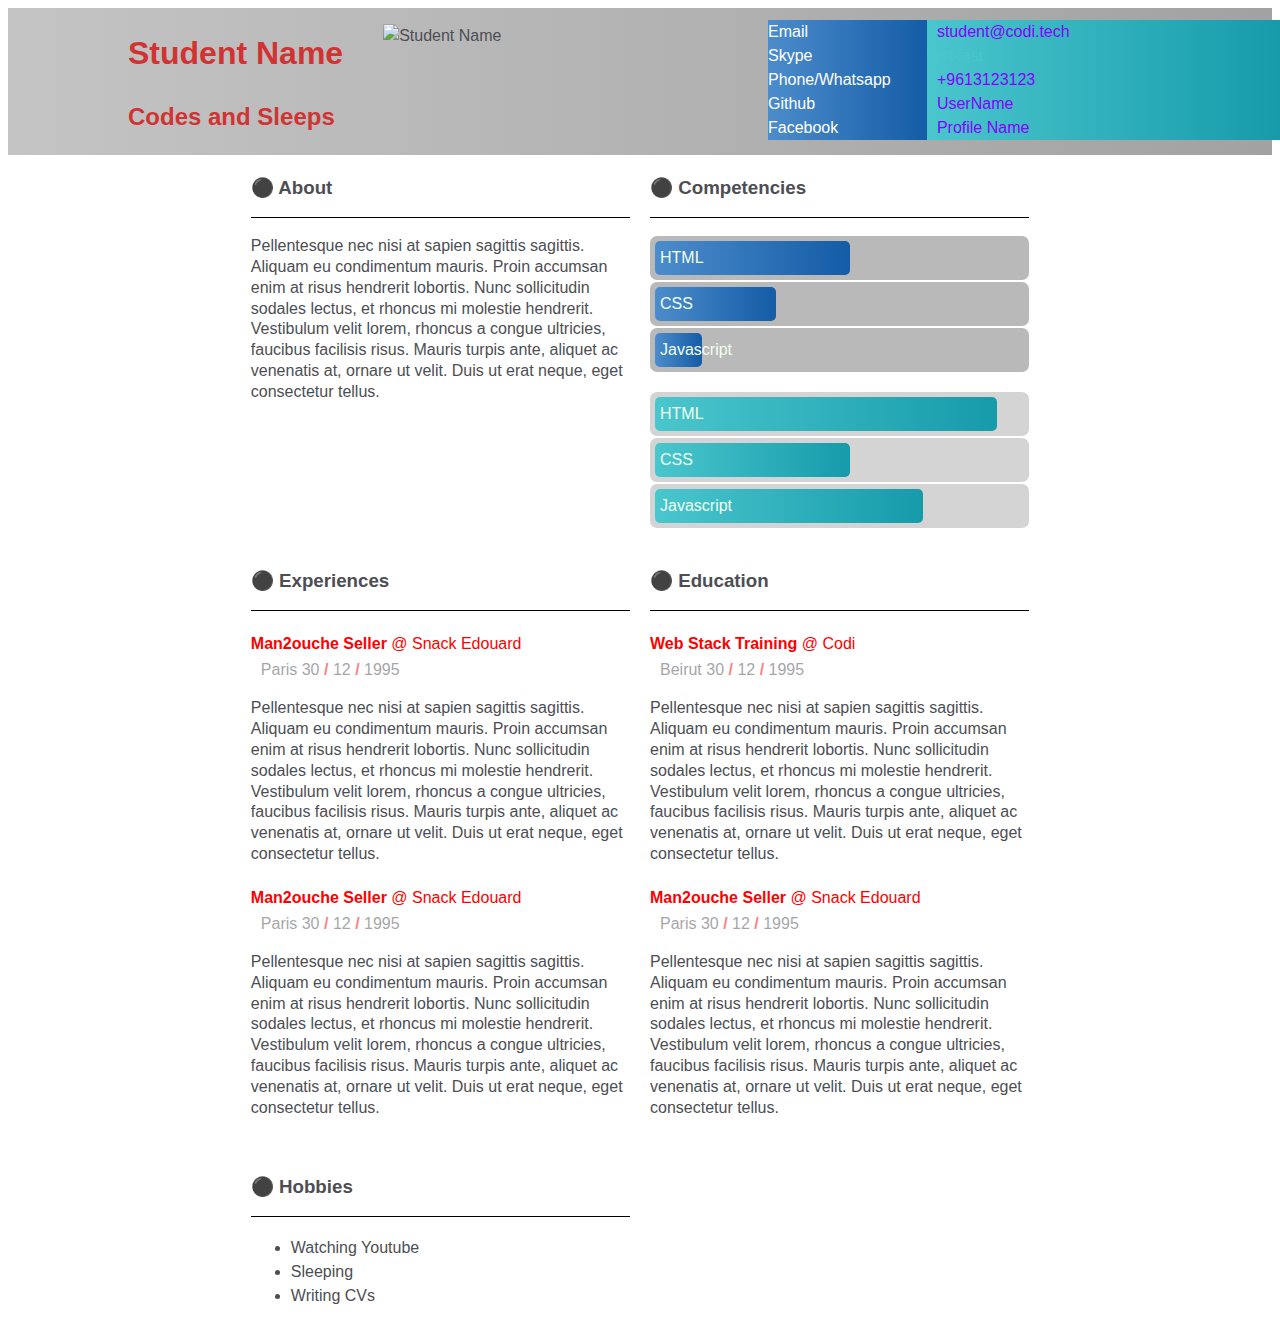
==== public/style1/index.html @ 6f164088 "Untouched HTML" ====
<!DOCTYPE html>
<html lang="en">
  <head>
    <!-- Meta tags -->
    <meta http-equiv="content-type" content="text/html; charset=UTF-8" />
    <meta charset="utf-8" />
    <meta http-equiv="X-UA-Compatible" content="IE=edge,chrome=1" />
    <meta name="viewport" content="width=device-width, initial-scale=1.0" />
    <!-- /Meta tags -->

    <title>JStudent | CV</title>

    <!-- Stylesheets -->
    <link rel="stylesheet" href="normalize.css" />
    <link rel="stylesheet" href="style.css" />
    <!-- /Stylesheets -->
  </head>
  <body>
    <div id="#wrapper">
      <header>
        <div>
          <hgroup>
            <h1>Student Name</h1>
            <h2>Codes and Sleeps</h2>
          </hgroup>
          <figure>
            <img src="../images/110x110.png" alt="Student Name" />
          </figure>
        </div>
      </header>
      <div class="content">
        <section id="about">
          <h3>About</h3>
          <p>
            Pellentesque nec nisi at sapien sagittis sagittis. Aliquam eu
            condimentum mauris. Proin accumsan enim at risus hendrerit lobortis.
            Nunc sollicitudin sodales lectus, et rhoncus mi molestie hendrerit.
            Vestibulum velit lorem, rhoncus a congue ultricies, faucibus
            facilisis risus. Mauris turpis ante, aliquet ac venenatis at, ornare
            ut velit. Duis ut erat neque, eget consectetur tellus.
          </p>
        </section>
        <section id="competencies">
          <h3>Competencies</h3>
          <div class="skills skills-primary">
            <div class="skill" data-skill="5">
              <span>HTML</span>
            </div>
            <div class="skill" data-skill="3">
              <span>CSS</span>
            </div>
            <div class="skill" data-skill="1">
              <span>Javascript</span>
            </div>
          </div>
          <div class="skills skills-secondary">
            <div class="skill" data-skill="9">
              <span>HTML</span>
            </div>
            <div class="skill" data-skill="5">
              <span>CSS</span>
            </div>
            <div class="skill" data-skill="7">
              <span>Javascript</span>
            </div>
          </div>
        </section>
        <section id="experiences">
          <h3>Experiences</h3>
          <div class="experience">
            <h4>
              <span class="experience-type">Man2ouche Seller</span>
              <span class="experience-institution">Snack Edouard</span>
            </h4>
            <div class="experience-details">
              <span class="experience-location">
                Paris
              </span>
              <span class="experience-date">
                <span class="day">30</span>
                <span class="experience-date-separator">/</span>
                <span class="month">12</span>
                <span class="experience-date-separator">/</span>
                <span class="year">1995</span>
              </span>
            </div>
            <p class="experience-description">
              Pellentesque nec nisi at sapien sagittis sagittis. Aliquam eu
              condimentum mauris. Proin accumsan enim at risus hendrerit
              lobortis. Nunc sollicitudin sodales lectus, et rhoncus mi molestie
              hendrerit. Vestibulum velit lorem, rhoncus a congue ultricies,
              faucibus facilisis risus. Mauris turpis ante, aliquet ac venenatis
              at, ornare ut velit. Duis ut erat neque, eget consectetur tellus.
            </p>
          </div>
          <div class="experience">
            <h4>
              <span class="experience-type">Man2ouche Seller</span>
              <span class="experience-institution">Snack Edouard</span>
            </h4>
            <div class="experience-details">
              <span class="experience-location">
                Paris
              </span>
              <span class="experience-date">
                <span class="day">30</span>
                <span class="experience-date-separator">/</span>
                <span class="month">12</span>
                <span class="experience-date-separator">/</span>
                <span class="year">1995</span>
              </span>
            </div>
            <p class="experience-description">
              Pellentesque nec nisi at sapien sagittis sagittis. Aliquam eu
              condimentum mauris. Proin accumsan enim at risus hendrerit
              lobortis. Nunc sollicitudin sodales lectus, et rhoncus mi molestie
              hendrerit. Vestibulum velit lorem, rhoncus a congue ultricies,
              faucibus facilisis risus. Mauris turpis ante, aliquet ac venenatis
              at, ornare ut velit. Duis ut erat neque, eget consectetur tellus.
            </p>
          </div>
        </section>
        <section id="education">
          <h3>Education</h3>
          <div class="experience">
            <h4>
              <span class="experience-type">Web Stack Training</span>
              <span class="experience-institution">Codi</span>
            </h4>
            <div class="experience-details">
              <span class="experience-location">
                Beirut
              </span>
              <span class="experience-date">
                <span class="day">30</span>
                <span class="experience-date-separator">/</span>
                <span class="month">12</span>
                <span class="experience-date-separator">/</span>
                <span class="year">1995</span>
              </span>
            </div>
            <p class="experience-description">
              Pellentesque nec nisi at sapien sagittis sagittis. Aliquam eu
              condimentum mauris. Proin accumsan enim at risus hendrerit
              lobortis. Nunc sollicitudin sodales lectus, et rhoncus mi molestie
              hendrerit. Vestibulum velit lorem, rhoncus a congue ultricies,
              faucibus facilisis risus. Mauris turpis ante, aliquet ac venenatis
              at, ornare ut velit. Duis ut erat neque, eget consectetur tellus.
            </p>
          </div>
          <div class="experience">
            <h4>
              <span class="experience-type">Man2ouche Seller</span>
              <span class="experience-institution">Snack Edouard</span>
            </h4>
            <div class="experience-details">
              <span class="experience-location">
                Paris
              </span>
              <span class="experience-date">
                <span class="day">30</span>
                <span class="experience-date-separator">/</span>
                <span class="month">12</span>
                <span class="experience-date-separator">/</span>
                <span class="year">1995</span>
              </span>
            </div>
            <p class="experience-description">
              Pellentesque nec nisi at sapien sagittis sagittis. Aliquam eu
              condimentum mauris. Proin accumsan enim at risus hendrerit
              lobortis. Nunc sollicitudin sodales lectus, et rhoncus mi molestie
              hendrerit. Vestibulum velit lorem, rhoncus a congue ultricies,
              faucibus facilisis risus. Mauris turpis ante, aliquet ac venenatis
              at, ornare ut velit. Duis ut erat neque, eget consectetur tellus.
            </p>
          </div>
        </section>
        <section id="hobbies">
          <h3>Hobbies</h3>
          <ul>
            <li>Watching Youtube</li>
            <li>Sleeping</li>
            <li>Writing CVs</li>
          </ul>
        </section>
        <section id="contact">
          <h3>Contact</h3>
          <div class="contacts">
            <dl class="contact contact-email">
              <dt class="contact-type">Email</dt>
              <dd class="contact-value">
                <a href="mailto:student@codi.tech">student@codi.tech</a>
              </dd>
            </dl>
            <dl class="contact contact-skype">
              <dt class="contact-type">Skype</dt>
              <dd class="contact-value">first-last</dd>
            </dl>
            <dl class="contact contact-phone">
              <dt class="contact-type">Phone/Whatsapp</dt>
              <dd class="contact-value">
                <a href="tel:+96170261482">+9613123123</a>
              </dd>
            </dl>
            <dl class="contact contact-github">
              <dt class="contact-type">Github</dt>
              <dd class="contact-value">
                <a href="https://github.com/User/" target="_blank">UserName</a>
              </dd>
            </dl>
            <dl class="contact contact-facebook">
              <dt class="contact-type">Facebook</dt>
              <dd class="contact-value">
                <a href="//www.facebook.com/profileName" target="_blank"
                  >Profile Name</a
                >
              </dd>
            </dl>
          </div>
        </section>
      </div>
    </div>
  </body>
</html>
---- public/style1/style.css ----
html,
body {
  min-width: 290px;
  color: #4d4e53;
  background-color: #ffffff;
  font-family: 'Open Sans', Arial, sans-serif;
  line-height: 1.5;
}
hgroup h1 ,h2{
    color: rgb(209, 51, 51);
    margin-left: 120px;
    font-weight: bold;
}
header>div{
    display: flex;
    flex-direction: row;
}
header{
background: rgb(196,196,196);
background: linear-gradient(90deg, rgba(196,196,196,1) 0%, rgba(162,162,162,1) 100%);
}
#contact >h3{
    display: none;
}
.contacts dt{
    background: rgb(76,140,203);
    background: linear-gradient(90deg, rgba(76,140,203,1) 0%, rgba(20,92,167,1) 100%);
    color: white;
    width: 45%;
    margin: 0px;
}
.contacts dd{
    background: rgb(74,198,205);
    background: linear-gradient(90deg, rgba(74,198,205,1) 0%, rgba(22,155,171,1) 100%);
    color: red;
    width: 100%;
    margin: 0px;
}
.contact-skype>dd{
    background: rgb(74,198,205);
    background: linear-gradient(90deg, rgba(74,198,205,1) 0%, rgba(22,155,171,1) 100%);
    color: rgb(74,198,205);
}

.contacts a{
    text-decoration: none;
    margin-left: 10px;
    color: #8400ff;
}

.contacts dl{
    display: flex;
    flex-direction: row;
    justify-content: flex-start;
    margin: 0px;
}

.content{
    display: grid;
    grid-template-columns: 30% 30%;
    gap:20px;
    justify-content: center;
}
h3{
    font-weight: bold;
    padding-bottom: 15px;
    border-bottom: 0.5px outset black;
}
h3:before{
    content: "\26AB   ";
    color: red; 
}
h4{
    margin-bottom: 2px;
}
.experience >h4 .experience-institution{
    font-size: 16px;
    color: red;
    font-weight: normal;
}
.experience >h4 .experience-type{
    font-size: 16px;
    color: red;
    font-weight: bold;
}
.experience-type:after{
    content: " \0040";
    font-weight: normal;
}
p{
    line-height: 1.3rem;
}
.experience-details{
    margin-left: 10px;
    opacity: 0.5;
}
.experience-date-separator{
    color: red;
    font-weight: bold;
    opacity: 1;
}
.skills-primary{
    display: flex;
    flex-direction: column;
    justify-content: space-around;
    gap: 2px;
    margin-bottom: 20px;
}
.skills-primary .skill{
    background-color: rgb(185, 185, 185);
    padding: 5px;
    border-radius: 7px;
}
.skills-primary span{
    background: rgb(76,140,203);
    background: linear-gradient(90deg, rgba(76,140,203,1) 0%, rgba(20,92,167,1) 100%);
    display: inline-block;
    padding: 5px;
    color: honeydew;
    border-radius: 5px;
}
div[data-skill="5"]>span{
    width: 50%;
}
div[data-skill="3"]>span{
    width: 30%;
}
div[data-skill="1"]>span{
    width: 10%;
}
div[data-skill="9"]>span{
    width: 90%;
}
div[data-skill="7"]>span{
    width: 70%;
}
.skills-secondary{
    display: flex;
    flex-direction: column;
    justify-content: space-around;
    gap: 2px;
}
.skills-secondary .skill{
    background-color: rgb(212, 212, 212);
    padding: 5px;
    border-radius: 7px;
}
.skills-secondary span{
    background: rgb(74,198,205);
    background: linear-gradient(90deg, rgba(74,198,205,1) 0%, rgba(22,155,171,1) 100%);
    display: inline-block;
    padding: 5px;
    color: honeydew;
    border-radius: 5px;
}
@media only screen and (max-width: 600px) {
    header>div{
        display: flex;
        flex-direction:column;
    }
    .content{
        display: grid;
        grid-template-columns: 90%;
        gap: 20px;
        justify-content: center;
    }
    hgroup h1 ,h2{
        color: rgb(209, 51, 51);
        margin-left: 40px;
    }
    .contacts{
        position: static;
        bottom: 0px;
        margin: auto;
        width:100%;   
    }
    header>div{
        display: flex;
        flex-direction: row;
    }
}
@media only screen and (min-width: 768px) {
    img{
        display: none;
    }
    .contacts{
        position: absolute;
        top: 20px;
        right: 0px;
        width:50%;   
        font-size: 1rem;
    }

}
@media only screen and (min-width: 992px) {
    .contacts{
        display: flex;
        flex-direction: column;
        justify-content: flex-start;
        position: absolute;
        top: 20px;
        right: 0px;
        width:40%;   
    }
    img{
        display: block;
    }
} 

@media only screen and (min-width: 1200px) {
    .contacts{
        display: flex;
        flex-direction: column;
        justify-content: flex-start;
        position: absolute;
        top: 20px;
        right: 0px;
        width:40%;   
    }
    img{
        display: block;
    }
}
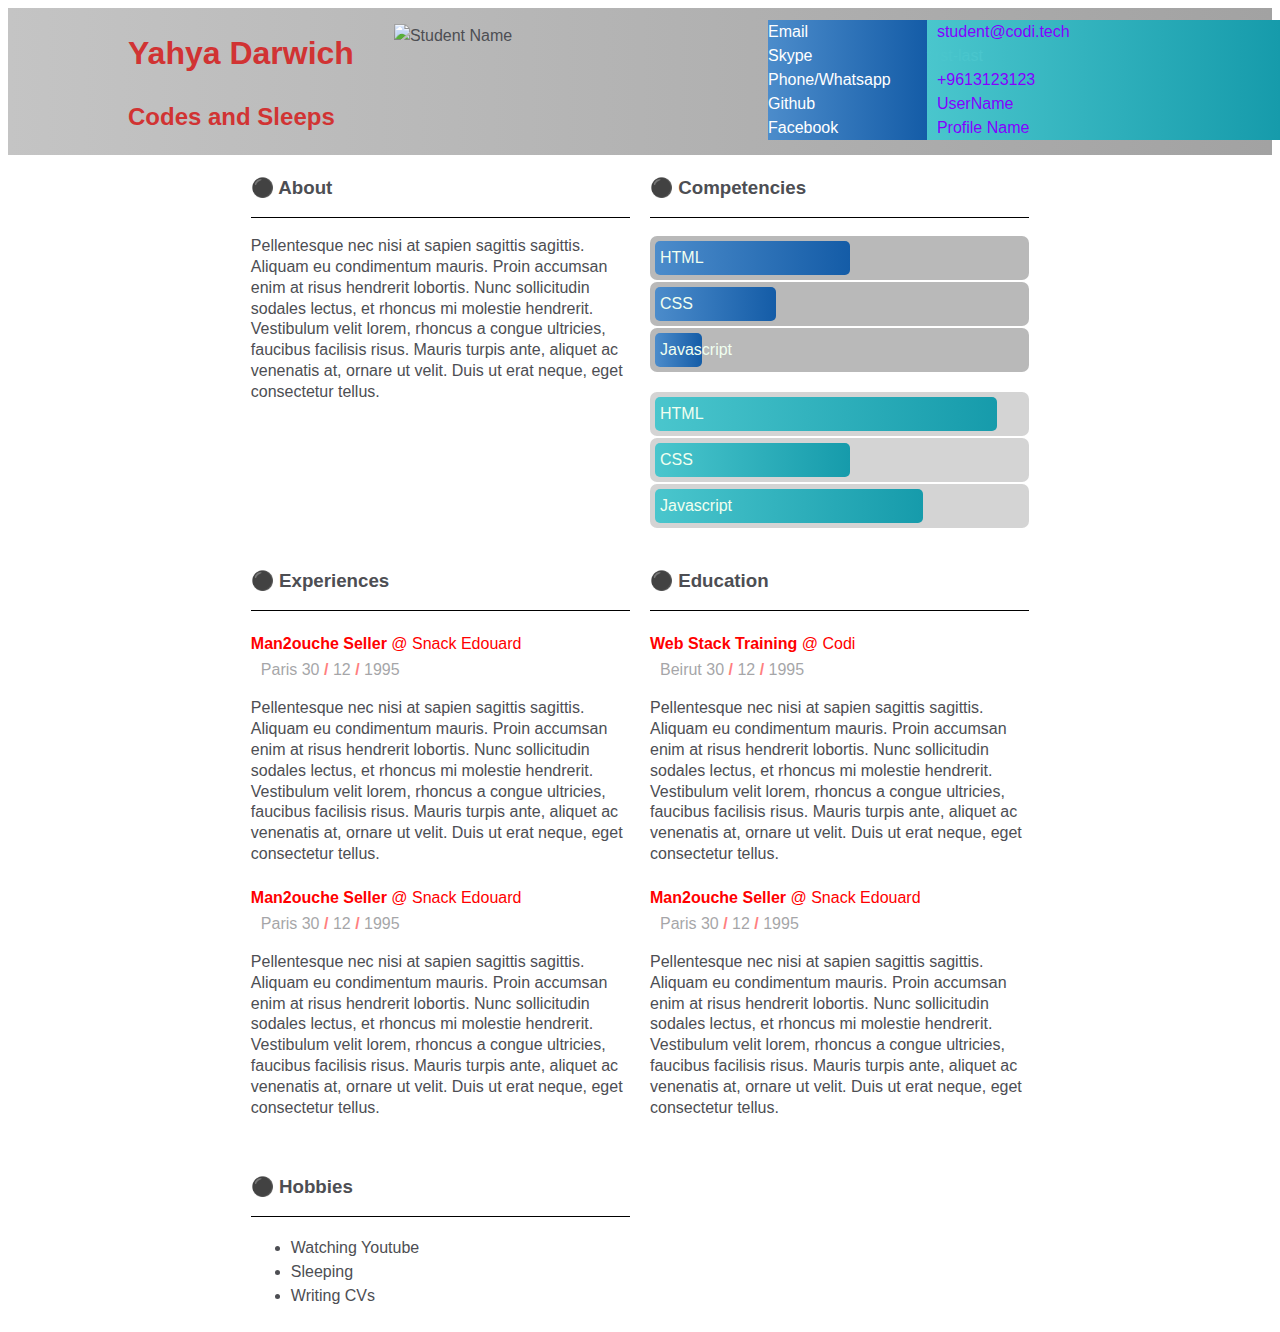
==== commit 17cc84f4: "Edit index with my name" ====
--- a/public/style1/index.html
+++ b/public/style1/index.html
@@ -20,7 +20,7 @@
       <header>
         <div>
           <hgroup>
-            <h1>Student Name</h1>
+            <h1>Yahya Darwich</h1>
             <h2>Codes and Sleeps</h2>
           </hgroup>
           <figure>
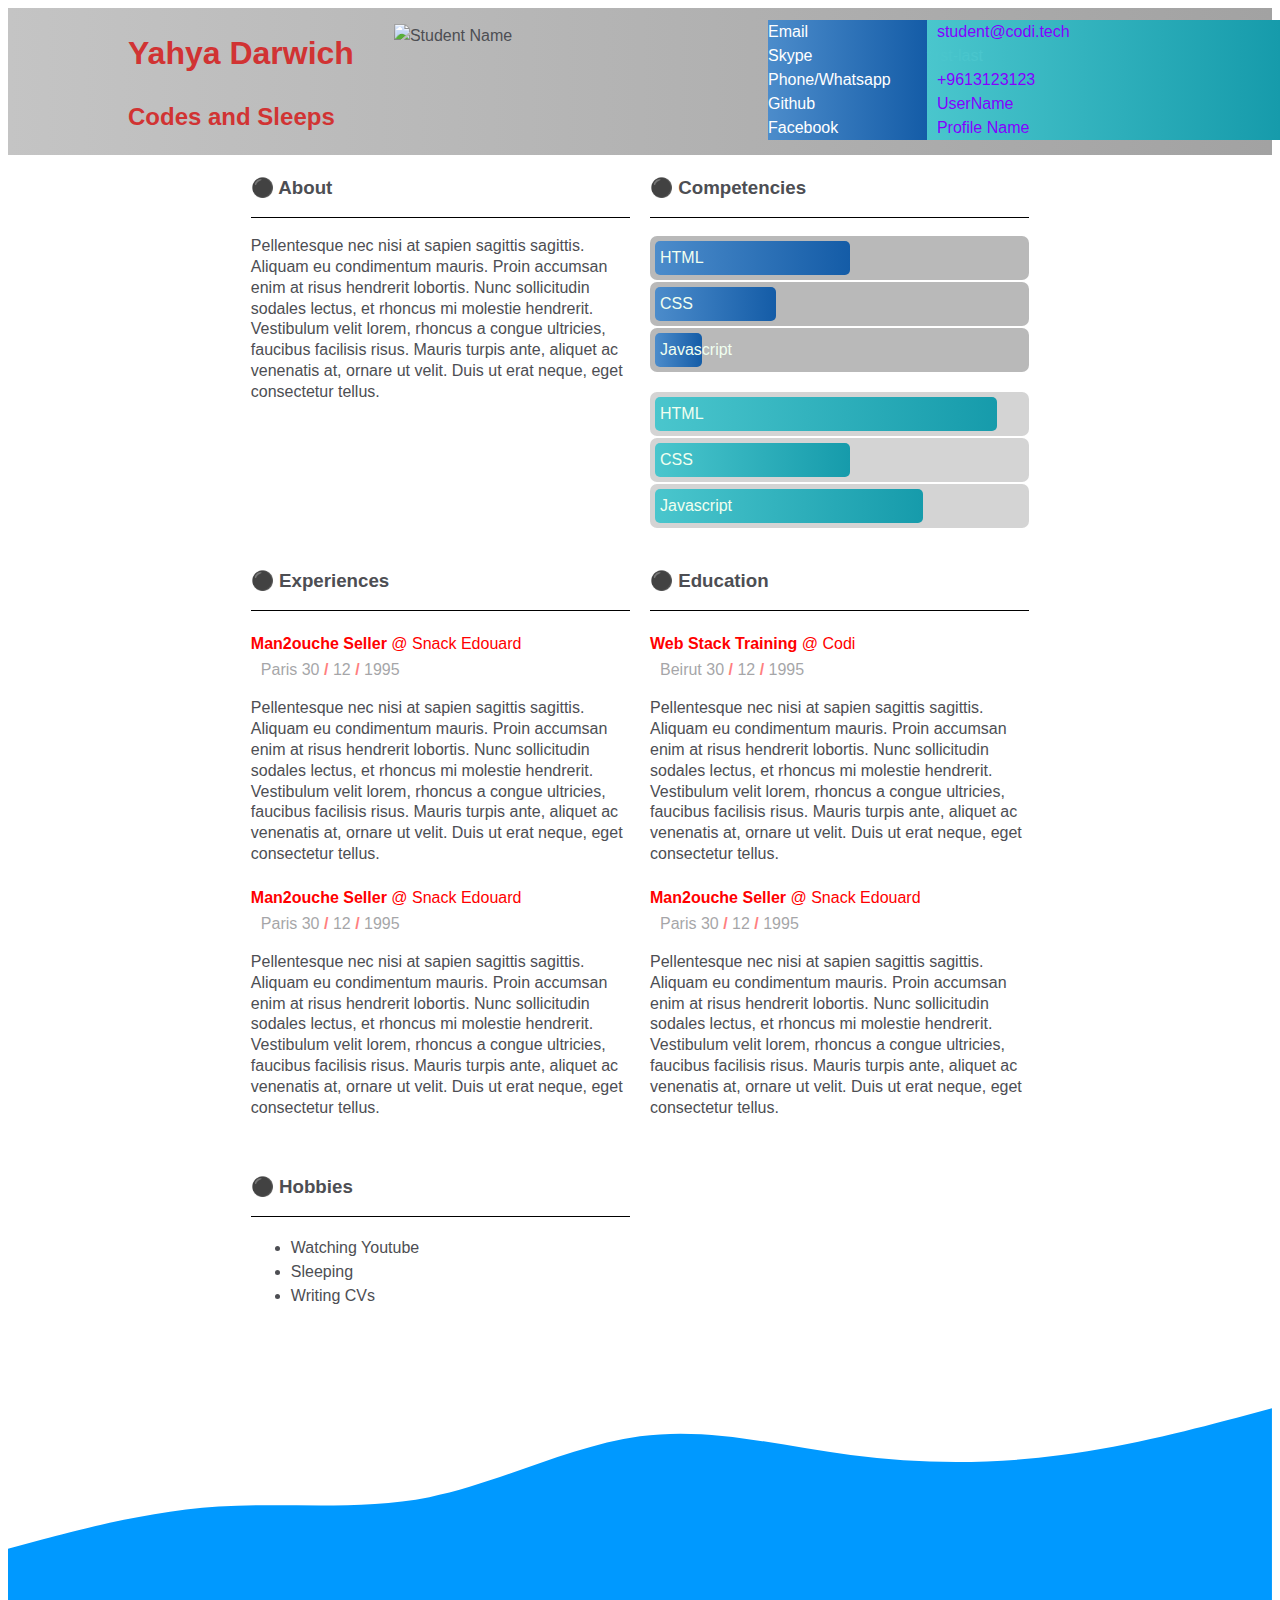
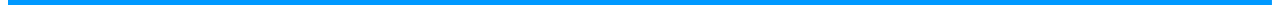
==== commit f4f4c13d: "Add SVG Style" ====
--- a/public/style1/index.html
+++ b/public/style1/index.html
@@ -219,6 +219,9 @@
           </div>
         </section>
       </div>
+      <div>
+        <svg xmlns="http://www.w3.org/2000/svg" viewBox="0 0 1440 320"><path fill="#0099ff" fill-opacity="1" d="M0,256L40,245.3C80,235,160,213,240,208C320,203,400,213,480,197.3C560,181,640,139,720,128C800,117,880,139,960,149.3C1040,160,1120,160,1200,149.3C1280,139,1360,117,1400,106.7L1440,96L1440,320L1400,320C1360,320,1280,320,1200,320C1120,320,1040,320,960,320C880,320,800,320,720,320C640,320,560,320,480,320C400,320,320,320,240,320C160,320,80,320,40,320L0,320Z"></path></svg>
+      </div>
     </div>
   </body>
 </html>
